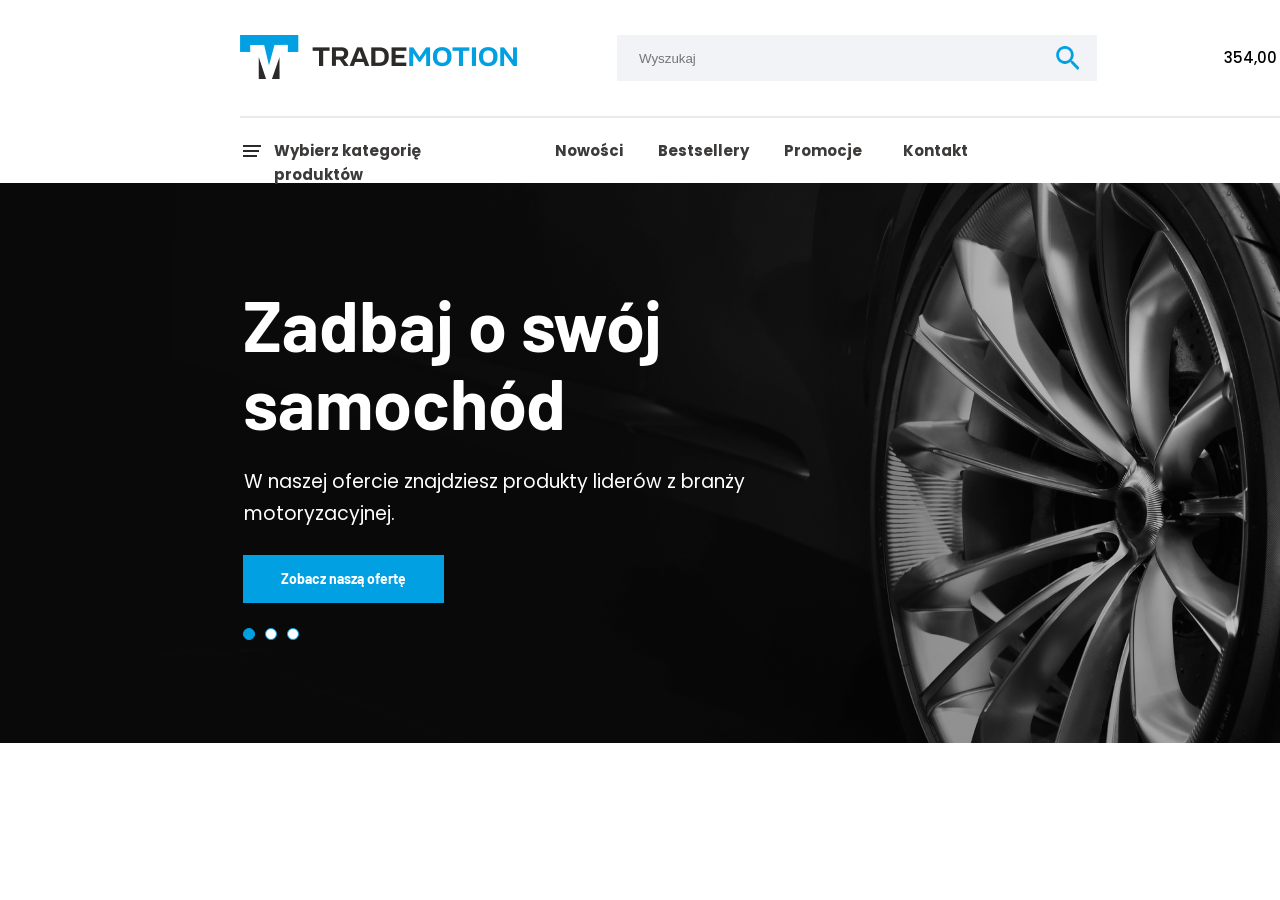
==== Trade Motion/index.html @ 781aa336 "Add files via upload" ====
<!DOCTYPE html>
<html lang="pl">
<head>
    <meta charset="UTF-8">
    <link rel="stylesheet" href="style/style.css">
    <link href='https://fonts.googleapis.com/css?family=Poppins' rel='stylesheet'>
    <link href='https://fonts.googleapis.com/css?family=Barlow' rel='stylesheet'>
    <title>Trade Motion</title>
</head>
<body>
    <header>
        <div class="top">
            <div class="logo_search_container">
                <img class="logo_img" src="images/logo.png" alt="Trade Motion logo">
                <div class="search_div">
                        <input type="text" placeholder="Wyszukaj">
                        <button class="search_button" type="submit">
                            <img class="search_img" src="images/search_icon.png" alt="Search icon">
                        </button>
                </div>
            </div>

            <div class="user_menu">
                <div class="icons">
                    <div class="cart_info">
                        <p class="price">354,00 PLN</p>
                        <span class="cart_info_span">
                            <img class="shopping_cart_icon" src="images/shoping_cart_icon.png" alt="Shopping cart icon">
                            <span class="quantity">2</span> 
                        </span>
                    </div>
                    <div class="favorites_info">
                        <span class="cart_info_span">
                            <img class="favorites_icon" src="images/favorites_icon.png" alt="Favorites icon"> 
                            <span class="quantity">3</span>
                        </span>
                    </div>
                </div>

                <div class="user">
                    <span>Witaj, <b>Michał</b></span>
                    <img class="user_icon" src="images/user_icon.png" alt="User icon">
                    <a href="#"><img width="24px" height="24px" src="images/user_expend_icon.png" alt="User expend menu icon"></a>
                </div> 
            </div>
        </div>
        <hr style="border: 1px #EAEAEA solid;">
        <div class="nav">
            <div class="menu">
                <div class="categories">
                    <a href="#">
                    <img style="width: 24px; height: 24px;" src="images/categories_menu.png" alt="Categories menu icon">
                    <p style="width: 221px; height: 24px;"><b>Wybierz kategorię produktów</b></p>
                    </a>
                </div>
                <div class="vertical_line"></div>
                <div class="nav_categories">
                    <div><a href="#"><b>Nowości</b></a></div>
                    <div><a href="#"><b>Bestsellery</b></a></div>
                    <div><a href="#"><b>Promocje</b></a></div>
                </div>
                <div class="vertical_line"></div>
                <div>
                    <p style="color: #3D3B3A;"><b>Kontakt</b></p>
                </div>
            </div>
            <div class="contact">
                <div class="email">
                    <img style="width: 24px; height: 24px;" src="images/email.png" alt="email icon">
                    <span style="color: #00A0E3;">biuro@trademotion.pl</span>
                </div>
                <div class="phone">
                    <img style="width: 24px; height: 24px;" src="images/phone.png" alt="phone icon">
                    <span>+48 667 848 566</span>
                </div>
            </div>
        </div>
    </header>
    <div class="slider">
        <div class="slider_textbox">
            <p class="slider_header">Zadbaj o swój samochód</p>
            <p class="slider_text">W naszej ofercie znajdziesz produkty liderów z branży motoryzacyjnej.</p>
            <button class="slider_button">
                Zobacz naszą ofertę
            </button>
            <div class="slider_dots">
                <a href="#"><span class="dot_active"></span></a>
                <a href="#"><span class="dot"></span></a>
                <a href="#"><span class="dot"></span></a>
            </div>
        </div>
    </div>
</body>
</html>
---- Trade Motion/style/style.css ----
*
{
    margin: 0 auto;
    box-sizing: border-box;
}

body
{
    background: #FFFFFF;
    width: 1920px;
    height: 743px;
    top: -387px;
    left: -574px;
    font-family: Poppins;
    font-size: 15px;
    font-weight: 500;
    line-height: 24px;
    text-align: left;
}

header
{
    width: 1440px;
    height: 183px;
    left: 240px;
}

.top
{
    display: flex; 
    width: 1440px;
    height: 116px;
    padding: 35px 0px;
    gap: 125px;
}

.logo_search_container
{
    display: flex;
    width: 856.91px;
    height: 46px;
    gap: 100px;
}

.logo_img
{
    width: 276.91px;
    height: 44px;
}

.search_div
{
    display: flex;
    width: 480px;
    height: 46px;
    padding: 11px 12px 11px 20px;
    position: relative;
    align-items: center;
    background-color: #F2F3F6;
}

.search_div input[type="text"]
{
    width: 480px;
    height: 46px;
    border: none;
    background-color: #F2F3F6;
    outline: none;
    color: #3D3B3A;
}

.search_button
{
    gap: 10px;
    width: 40px;
    height: 36px;
    text-align: center;
    outline: none;
    border: none;
    background-color: #F2F3F6;
}

.search_img
{
    display: block;
    margin-left: auto;
    margin-right: auto;
    width: 24px;
    height: 24px;
}

.user_menu
{
    display: flex;
    width: 458px;
    height: 46px;
    gap: 49px;
}

.icons
{
    display: flex;
    width: 223px;
    height: 46px;
}

.cart_info
{
    display: flex;
    align-items: center;
    width: 150px;
    height: 46px;
    gap: 10px;
}

.price
{
    text-wrap: nowrap;
}

.cart_info_span
{
    display: flex;
}

.quantity
{
    position: relative;
    width: 20px;
    height: 20px;
    border: 0px #2B2A29 solid;
    border-radius: 50%;
    background-color: #2B2A29;
    color: #FFFFFF;
    font-size: 12px;
    text-align: center;
    left: -15px;
}

.shopping_cart_icon, .favorites_icon, .user_icon
{
    width: 46px;
    height: 46px;
}

.user
{
    display: flex;
    width: 186px;
    height: 46px;
    gap: 10px;
    align-items: center;
}

.nav
{
    display: flex;
    align-items: center;
    width: 1440px;
    height: 66px;
    gap: 318px;
    justify-content: space-between;
}

.menu
{
    display: flex;
    align-items: center;
    width: 724px;
    height: 66px;
    gap: 30px;
    margin: 0;
}

.categories
{
    width: 255px;
    height: 24px;
    margin: 0;
}

.categories a
{
    display: flex;
    gap: 10px;
    text-decoration: none;
    color: #3D3B3A;
}

.categories a p
{
    font-family: Poppins;
    font-size: 15px;
    font-weight: 500;
    line-height: 24px;
}

.vertical_line
{
    width: 1px;
    background-color: #eaeaea;
    height: 66px;
    margin: 0;
}

.nav_categories
{
    display: flex;
    width: 288px;
    height: 24px;
    gap: 35px;
    margin: 0;
}

.nav_categories a
{
    text-decoration: none;
    color: #3D3B3A;
}

.contact
{
    display: flex;
    align-items: center;
    width: 398px;
    height: 24px;
    gap: 35px;
}

.email, .phone
{
    display: flex;
    align-items: center;
    gap: 10px;
}

.slider
{
    width: 1920px;
    height: 560px;
    top: 183px;
    background-image: url(../images/slider_bg1.png);
}

.slider_textbox
{
    display: flex;
    flex-direction: column;
    position: absolute;
    top: 285px;
    left: 243px;
    width: 514px;
    height: 355px;
    color: #FFFFFF;
    font-family: Barlow;
    text-align: left;
    gap: 25px;
}

.slider_header
{
    font-size: 70px;
    font-weight: 700;
    line-height: 78px;
}

.slider_text
{
    width: 513px;
    height: 64px;
    font-family: Poppins;
    font-size: 19px;
    font-weight: 400;
    line-height: 32px;
}

.slider_button
{
    background: #00A0E3;
    width: 201px;
    height: 48px;
    padding: 16px 26px;
    margin: 0;
    color: #FFFFFF;
    text-decoration: none;
    outline: none;
    border: none;
    font-family: Barlow;
    font-size: 14px;
    font-weight: 700;
    line-height: 16.8px;
}

.slider_dots
{
    text-align: left;
    display: flex;
    flex-direction: row;
    justify-items: center;
    align-items: center;
    gap: 10px;
    width: 56px;
    height: 12px;
    margin: 0;
}

.dot, .dot_active
{
    height: 12px;
    width: 12px;
    border: 1px #00A0E3 solid;
    background-color: #FFFFFF;
    border-radius: 50%;
    display: inline-block;
}

.dot_active
{
    background-color: #00A0E3;
}
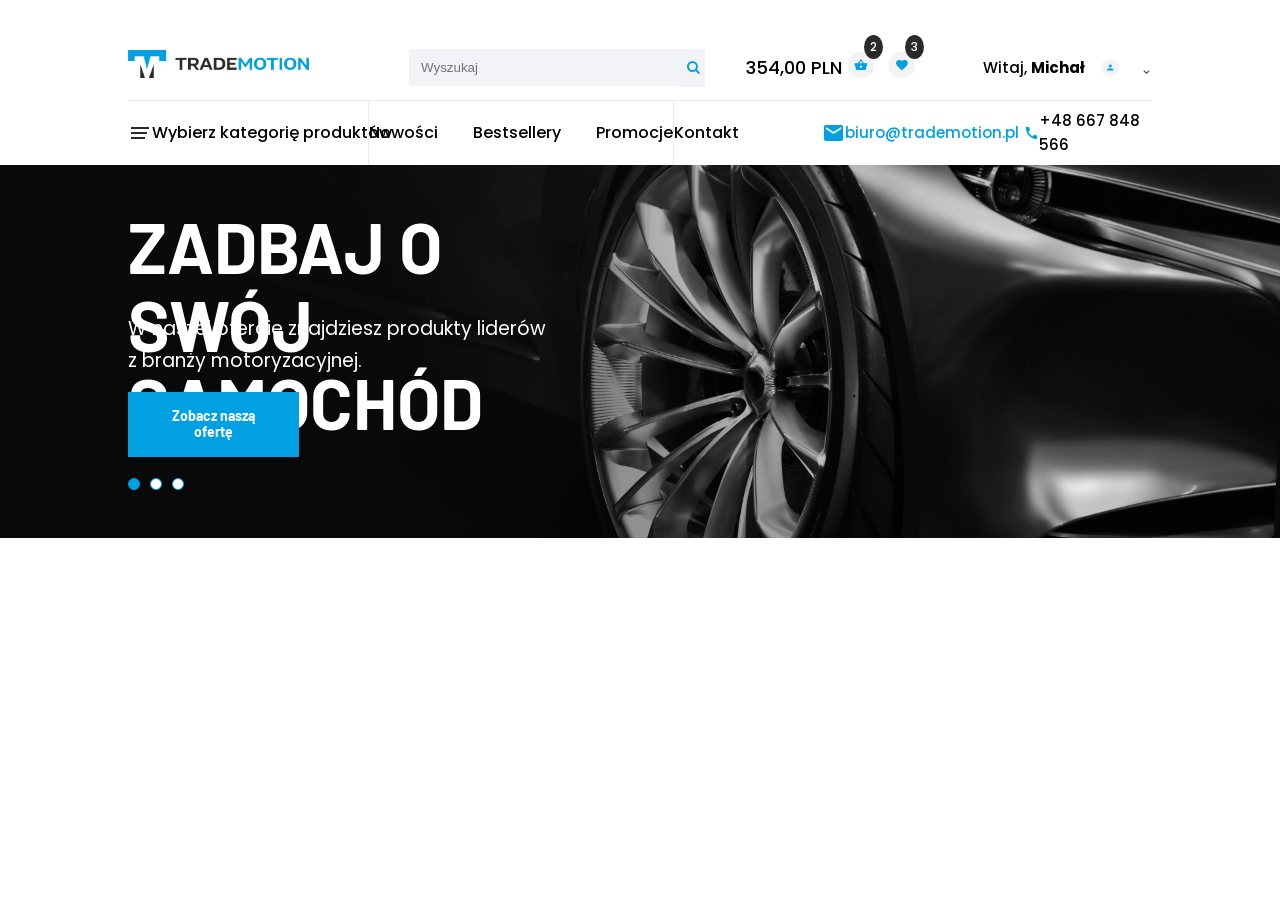
==== commit 2e9ca115: "Add files via upload" ====
--- a/Trade Motion/index.html
+++ b/Trade Motion/index.html
@@ -5,80 +5,79 @@
     <link rel="stylesheet" href="style/style.css">
     <link href='https://fonts.googleapis.com/css?family=Poppins' rel='stylesheet'>
     <link href='https://fonts.googleapis.com/css?family=Barlow' rel='stylesheet'>
+    <link rel="stylesheet" href="https://cdnjs.cloudflare.com/ajax/libs/font-awesome/4.7.0/css/font-awesome.min.css">
     <title>Trade Motion</title>
 </head>
 <body>
     <header>
         <div class="top">
-            <div class="logo_search_container">
-                <img class="logo_img" src="images/logo.png" alt="Trade Motion logo">
-                <div class="search_div">
-                        <input type="text" placeholder="Wyszukaj">
-                        <button class="search_button" type="submit">
-                            <img class="search_img" src="images/search_icon.png" alt="Search icon">
-                        </button>
+            <div class="logo">
+                <img src="images/logo.png" alt="Trade Motion logo">
+            </div>
+            <div class="search_bar">
+                <input type="text" placeholder="Wyszukaj">
+                <button class="search_button" type="submit">
+                    <i class="fa fa-search"></i>
+                </button>
+            </div>
+        </div>
+        <div class="user_menu">
+            <div class="icons">
+                <p class="price">354,00 PLN</p>
+                <div class="cart">
+                    <img class="shopping_cart_icon" src="images/shoping_cart_icon.png" alt="Shopping cart icon">
+                    <span class="quantity">2</span>
+                </div>
+                <div class="favorites">
+                    <img class="favorites_icon" src="images/favorites_icon.png" alt="Favorites icon"> 
+                    <span class="quantity">3</span>
                 </div>
             </div>
-
-            <div class="user_menu">
-                <div class="icons">
-                    <div class="cart_info">
-                        <p class="price">354,00 PLN</p>
-                        <span class="cart_info_span">
-                            <img class="shopping_cart_icon" src="images/shoping_cart_icon.png" alt="Shopping cart icon">
-                            <span class="quantity">2</span> 
-                        </span>
-                    </div>
-                    <div class="favorites_info">
-                        <span class="cart_info_span">
-                            <img class="favorites_icon" src="images/favorites_icon.png" alt="Favorites icon"> 
-                            <span class="quantity">3</span>
-                        </span>
-                    </div>
+            <div class="user">
+                <p class="user_name">Witaj, <b>Michał</b></p>
+                <div class="user_icons">
+                    <img class="user_image" src="images/user_icon.png" alt="User icon">
+                    <a class="user_expend" href="#"><img src="images/user_expend_icon.png" alt="User expend menu icon"></a>
                 </div>
-
-                <div class="user">
-                    <span>Witaj, <b>Michał</b></span>
-                    <img class="user_icon" src="images/user_icon.png" alt="User icon">
-                    <a href="#"><img width="24px" height="24px" src="images/user_expend_icon.png" alt="User expend menu icon"></a>
-                </div> 
             </div>
         </div>
-        <hr style="border: 1px #EAEAEA solid;">
-        <div class="nav">
+        <nav class="nav">
             <div class="menu">
-                <div class="categories">
-                    <a href="#">
-                    <img style="width: 24px; height: 24px;" src="images/categories_menu.png" alt="Categories menu icon">
-                    <p style="width: 221px; height: 24px;"><b>Wybierz kategorię produktów</b></p>
-                    </a>
-                </div>
-                <div class="vertical_line"></div>
-                <div class="nav_categories">
-                    <div><a href="#"><b>Nowości</b></a></div>
-                    <div><a href="#"><b>Bestsellery</b></a></div>
-                    <div><a href="#"><b>Promocje</b></a></div>
-                </div>
-                <div class="vertical_line"></div>
-                <div>
-                    <p style="color: #3D3B3A;"><b>Kontakt</b></p>
+                <div class="categories_container">
+                    <p>
+                        <img class="categories_menu_icon" src="images/categories_menu.png" alt="categories menu icon">
+                        Wybierz kategorię produktów
+                    </p>
+                    <ul>
+                        <li>
+                            Nowości
+                        </li>
+                        <li>
+                            Bestsellery
+                        </li>
+                        <li>
+                            Promocje
+                        </li>
+                     </ul>
+                     <p>Kontakt</p>
                 </div>
             </div>
-            <div class="contact">
+            <div class="contact_menu">
                 <div class="email">
-                    <img style="width: 24px; height: 24px;" src="images/email.png" alt="email icon">
-                    <span style="color: #00A0E3;">biuro@trademotion.pl</span>
+                    <img src="images/email.png" alt="email icon">
+                    <span>biuro@trademotion.pl</span>
                 </div>
                 <div class="phone">
-                    <img style="width: 24px; height: 24px;" src="images/phone.png" alt="phone icon">
+                    <img src="images/phone.png" alt="phone icon">
                     <span>+48 667 848 566</span>
                 </div>
             </div>
-        </div>
+        </nav>
     </header>
     <div class="slider">
+        <img class="slider_img" src="images/slider_bg1.png" alt="Slider background">
         <div class="slider_textbox">
-            <p class="slider_header">Zadbaj o swój samochód</p>
+            <p class="slider_header">ZADBAJ O SWÓJ SAMOCHÓD</p>
             <p class="slider_text">W naszej ofercie znajdziesz produkty liderów z branży motoryzacyjnej.</p>
             <button class="slider_button">
                 Zobacz naszą ofertę
--- a/Trade Motion/style/style.css
+++ b/Trade Motion/style/style.css
@@ -1,264 +1,323 @@
 *
 {
-    margin: 0 auto;
     box-sizing: border-box;
+    margin: 0;
+    padding: 0;
 }
 
 body
 {
     background: #FFFFFF;
-    width: 1920px;
-    height: 743px;
-    top: -387px;
-    left: -574px;
     font-family: Poppins;
     font-size: 15px;
     font-weight: 500;
     line-height: 24px;
-    text-align: left;
 }
 
 header
 {
-    width: 1440px;
-    height: 183px;
-    left: 240px;
+    display: grid;
+    grid-template-columns: repeat(12, 1fr);
+    grid-template-rows: 1fr 1fr;
+    column-gap: 35px;
+    width: 100%;
+    padding: 35px 10% 0 10%;
+    
 }
 
 .top
 {
-    display: flex; 
-    width: 1440px;
-    height: 116px;
-    padding: 35px 0px;
-    gap: 125px;
-}
-
-.logo_search_container
-{
-    display: flex;
-    width: 856.91px;
-    height: 46px;
+    grid-column: 1 / 8;
+    display: grid;
+    align-items: center;
+    grid-template-columns: 3fr 5fr;
     gap: 100px;
 }
 
-.logo_img
-{
-    width: 276.91px;
-    height: 44px;
-}
-
-.search_div
-{
-    display: flex;
-    width: 480px;
-    height: 46px;
-    padding: 11px 12px 11px 20px;
-    position: relative;
-    align-items: center;
-    background-color: #F2F3F6;
-}
-
-.search_div input[type="text"]
-{
-    width: 480px;
-    height: 46px;
+.logo
+{
+    grid-column: 1 / 2;
+}
+
+img
+{
+    width: 100%;
+}
+
+.search_bar
+{
+    grid-column: 2 / 3;
+    align-items: center;
+    float: left;
+}
+
+.search_bar input[type="text"]
+{
     border: none;
     background-color: #F2F3F6;
     outline: none;
     color: #3D3B3A;
+    width: 90%;
+    height: 100%;
+    padding: 11px 12px;
+    float: left;
 }
 
 .search_button
 {
-    gap: 10px;
-    width: 40px;
-    height: 36px;
-    text-align: center;
     outline: none;
     border: none;
     background-color: #F2F3F6;
-}
-
-.search_img
-{
-    display: block;
-    margin-left: auto;
-    margin-right: auto;
-    width: 24px;
-    height: 24px;
+    cursor: pointer;
+    appearance: none;
+    float: left;
+    width: 8%;
+    min-height: 38px;
+}
+
+.search_button i
+{
+    color: #00A0E3;
 }
 
 .user_menu
 {
-    display: flex;
-    width: 458px;
-    height: 46px;
+    grid-column: 8 / 13;
     gap: 49px;
+    display: grid;
+    grid-template-columns: 3fr 3fr;
 }
 
 .icons
 {
-    display: flex;
-    width: 223px;
-    height: 46px;
-}
-
-.cart_info
-{
-    display: flex;
-    align-items: center;
-    width: 150px;
-    height: 46px;
-    gap: 10px;
+    grid-column: 1 / 2;
+    display: grid;
+    align-items: center;
+    grid-template-columns: 2fr 2fr 2fr;
+    gap: 5px;
+    width: 100%;
 }
 
 .price
 {
+    grid-column: 1 / 2;
+    grid-row: 1 / 3;
     text-wrap: nowrap;
-}
-
-.cart_info_span
-{
-    display: flex;
+    text-align: center;
+    font-size: 18px;
+}
+
+.cart
+{
+    grid-column: 2 / 3;
+    display: grid;
+    align-items: center;
+    grid-template-columns: 2fr 1fr;
+    grid-template-rows: 2fr 3fr;
+    align-items: center;
+    justify-content: center;
+}
+
+.shopping_cart_icon, .favorites_icon
+{
+    grid-column: 1 / 3;
+    grid-row: 1 / 3;
+    width: 75%;
+}
+
+.favorites
+{
+    grid-column: 3 / 4;
+    display: grid;
+    grid-template-columns: 2fr 1fr;
+    grid-template-rows: 2fr 3fr;
+    align-items: center;
 }
 
 .quantity
 {
-    position: relative;
-    width: 20px;
-    height: 20px;
+    grid-column: 2 / 3;
+    grid-row: 1 / 2;
     border: 0px #2B2A29 solid;
-    border-radius: 50%;
+    border-radius: 60%;
+    text-align: center;
     background-color: #2B2A29;
     color: #FFFFFF;
     font-size: 12px;
+    padding: 0 6px;
+}
+
+.user
+{
+    grid-column: 2 / 3;
+    display: grid;
+    align-items: center;
+    grid-template-columns: 1fr 2fr;
+}
+
+.user_name
+{
+    grid-column: 1 / 2;
+    text-wrap: nowrap;
+    margin: 0 10px;
     text-align: center;
-    left: -15px;
-}
-
-.shopping_cart_icon, .favorites_icon, .user_icon
-{
-    width: 46px;
-    height: 46px;
-}
-
-.user
-{
-    display: flex;
-    width: 186px;
-    height: 46px;
+}
+
+.user_icons
+{
+    grid-column: 2 / 3;
+    display: grid;
+    grid-template-columns: 1fr 1fr;
     gap: 10px;
-    align-items: center;
+    width: 100%;
+    justify-items: end;
+    align-items: center;
+}
+
+.user_image
+{
+    grid-column: 1 / 2;
+    width:75%;
+}
+
+.user_expend
+{
+    padding-top: 10px;
+    grid-column: 2 / 3;
+    width: 50%;
 }
 
 .nav
 {
-    display: flex;
-    align-items: center;
-    width: 1440px;
-    height: 66px;
-    gap: 318px;
-    justify-content: space-between;
+    border-top: 1px #EAEAEA solid;
+    grid-column: 1 / 13;
+    grid-row: 2 / 3;
+    display: grid;
+    grid-template-columns: 7fr 1fr 4fr;
 }
 
 .menu
 {
-    display: flex;
-    align-items: center;
-    width: 724px;
-    height: 66px;
-    gap: 30px;
-    margin: 0;
-}
-
-.categories
-{
-    width: 255px;
-    height: 24px;
-    margin: 0;
-}
-
-.categories a
-{
-    display: flex;
+    display: grid;
+    grid-column: 1 / 2;
+}
+
+.categories_container
+{
+    font-size: 16px;
+    height: 100%;
+    grid-column: 1 / 6;
+    grid-template-columns: 4fr 5fr 2fr ;
+    display: grid;
+    text-wrap: nowrap;
+    align-items: center;
+    justify-items: center;
+}
+
+.categories_container p:first-child
+{
+    width: 100%;
+    height: 100%;
+    display: flex;
+    align-items: center;
+    justify-items: center;
+    border-right: 1px #EAEAEA solid;
+}
+
+ul
+{
+    height: 100%;
+    width: 100%;
+    grid-column: 2 / 3;
+    display: flex;
+    align-items: center;
+    justify-content: center;
+    gap: 35px;
+    border-right: 1px #EAEAEA solid;
+}
+
+li
+{
+    display: flex;
+    align-items: center;
+    height: 100%;
+    list-style: none;
+}
+
+.categories_menu_icon
+{
+    width: 10%;
+}
+
+.categories_container p:last-child
+{
+    width: 100%;
+    display: flex;
+    justify-content: center;
+    grid-column: 3 / 4;
+}
+
+.contact_menu
+{
+    grid-column: 3 / 4;
+    display: grid;
+    grid-template-columns: 3fr 2fr;
     gap: 10px;
-    text-decoration: none;
-    color: #3D3B3A;
-}
-
-.categories a p
-{
-    font-family: Poppins;
-    font-size: 15px;
-    font-weight: 500;
-    line-height: 24px;
-}
-
-.vertical_line
-{
-    width: 1px;
-    background-color: #eaeaea;
-    height: 66px;
-    margin: 0;
-}
-
-.nav_categories
-{
-    display: flex;
-    width: 288px;
-    height: 24px;
-    gap: 35px;
-    margin: 0;
-}
-
-.nav_categories a
-{
-    text-decoration: none;
-    color: #3D3B3A;
-}
-
-.contact
-{
-    display: flex;
-    align-items: center;
-    width: 398px;
-    height: 24px;
-    gap: 35px;
 }
 
 .email, .phone
 {
     display: flex;
     align-items: center;
-    gap: 10px;
+    width: 100%;
+    height: 100%;
+}
+
+.email img , .phone img
+{
+    width: 12%;
+    object-fit: scale-down;
+}
+
+
+.email
+{
+    width: 100%;
+    color: #00A0E3;
+}
+
+.phone
+{
+    width: 100%;
+    justify-items: end;
 }
 
 .slider
 {
-    width: 1920px;
-    height: 560px;
-    top: 183px;
-    background-image: url(../images/slider_bg1.png);
-}
+    z-index:0;
+    position: relative;
+    display: grid;
+}
+
+
 
 .slider_textbox
 {
-    display: flex;
-    flex-direction: column;
+    height: 100%;
     position: absolute;
-    top: 285px;
-    left: 243px;
-    width: 514px;
-    height: 355px;
+    display: grid;
+    grid-template-columns: repeat(12, 1fr);
+    grid-template-rows: repeat(12, 1fr);
+    row-gap: 15px;
     color: #FFFFFF;
     font-family: Barlow;
-    text-align: left;
-    gap: 25px;
+    padding: 0 10%;
 }
 
 .slider_header
 {
+    grid-column: 1 / 7;
+    grid-row: 3 / 6;
     font-size: 70px;
     font-weight: 700;
     line-height: 78px;
@@ -266,8 +325,8 @@
 
 .slider_text
 {
-    width: 513px;
-    height: 64px;
+    grid-column: 1 / 6;
+    grid-row: 8 / 9;
     font-family: Poppins;
     font-size: 19px;
     font-weight: 400;
@@ -276,9 +335,9 @@
 
 .slider_button
 {
+    grid-column: 1 / 3;
+    grid-row: 9 / 10;
     background: #00A0E3;
-    width: 201px;
-    height: 48px;
     padding: 16px 26px;
     margin: 0;
     color: #FFFFFF;
@@ -293,14 +352,14 @@
 
 .slider_dots
 {
-    text-align: left;
+    width: 100%;
+    grid-column: 1 / 2;
+    grid-row: 10 / 11;
     display: flex;
     flex-direction: row;
     justify-items: center;
     align-items: center;
     gap: 10px;
-    width: 56px;
-    height: 12px;
     margin: 0;
 }
 
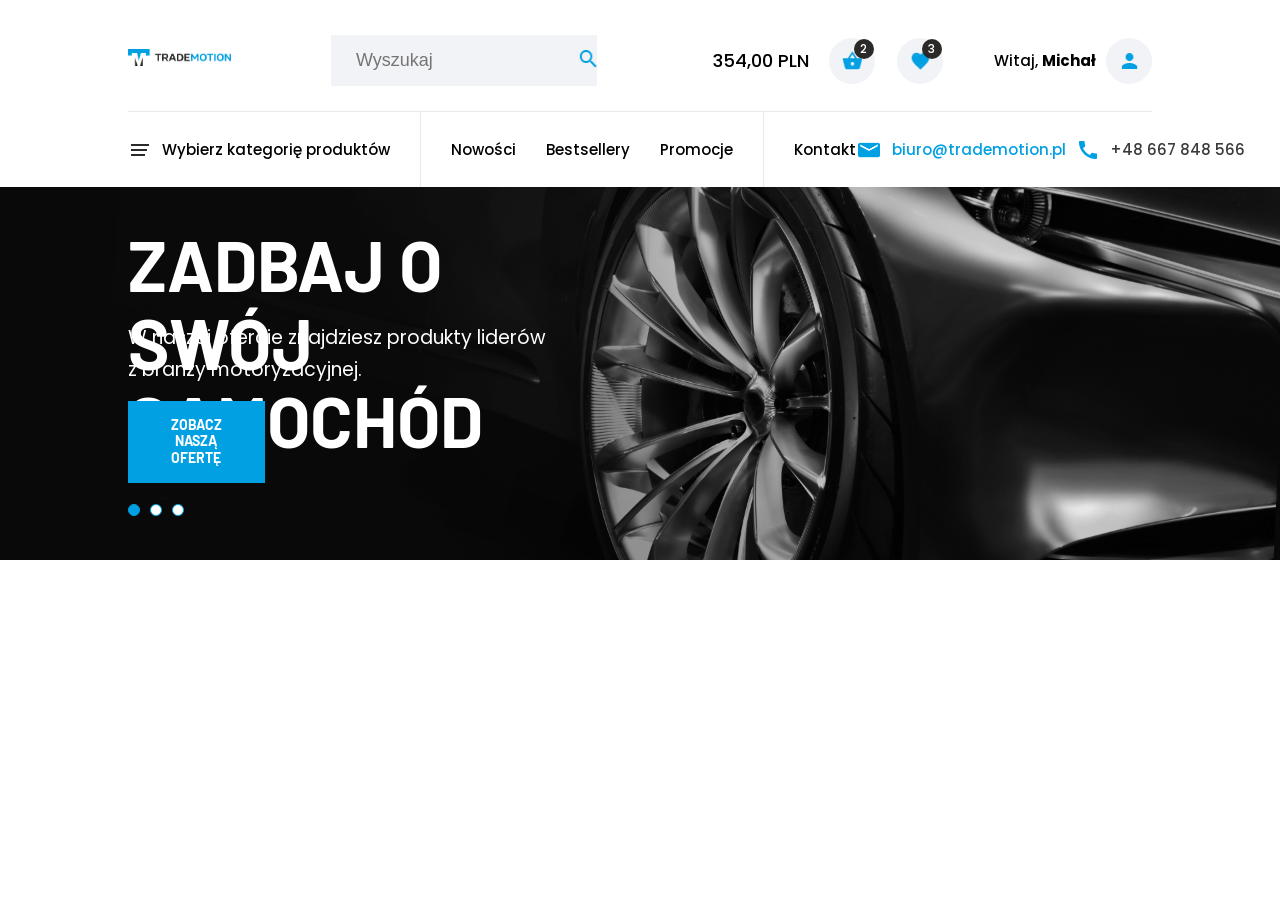
==== commit d33865fd: "Add files via upload" ====
--- a/Trade Motion/index.html
+++ b/Trade Motion/index.html
@@ -17,59 +17,63 @@
             <div class="search_bar">
                 <input type="text" placeholder="Wyszukaj">
                 <button class="search_button" type="submit">
-                    <i class="fa fa-search"></i>
+                    <img src="images/search_icon.png" alt="Search icon">
                 </button>
             </div>
-        </div>
-        <div class="user_menu">
-            <div class="icons">
-                <p class="price">354,00 PLN</p>
+            <div class="user_menu">
                 <div class="cart">
-                    <img class="shopping_cart_icon" src="images/shoping_cart_icon.png" alt="Shopping cart icon">
-                    <span class="quantity">2</span>
+                    <span class="price">354,00 PLN</span>
+                    <span class="cart_icon_container">
+                        <img class="shopping_cart_icon" src="images/shoping_cart_icon.png" alt="Shopping cart icon">
+                        <span class="quantity">2</span>
+                    </span>
                 </div>
                 <div class="favorites">
                     <img class="favorites_icon" src="images/favorites_icon.png" alt="Favorites icon"> 
                     <span class="quantity">3</span>
                 </div>
-            </div>
-            <div class="user">
-                <p class="user_name">Witaj, <b>Michał</b></p>
-                <div class="user_icons">
-                    <img class="user_image" src="images/user_icon.png" alt="User icon">
-                    <a class="user_expend" href="#"><img src="images/user_expend_icon.png" alt="User expend menu icon"></a>
+                <div class="user">
+                    <p class="user_name">Witaj, <b>Michał</b></p>
+                    <div class="user_icons">
+                        <div class="user_image_container">
+                            <img class="user_image" src="images/user_icon.png" alt="User icon">
+                        </div>
+                        <!-- <a class="user_expend" href="#"><img src="images/user_expend_icon.png" alt="User expend menu icon"></a> -->
+                    </div>
                 </div>
             </div>
         </div>
         <nav class="nav">
-            <div class="menu">
-                <div class="categories_container">
-                    <p>
-                        <img class="categories_menu_icon" src="images/categories_menu.png" alt="categories menu icon">
-                        Wybierz kategorię produktów
-                    </p>
-                    <ul>
-                        <li>
-                            Nowości
-                        </li>
-                        <li>
-                            Bestsellery
-                        </li>
-                        <li>
-                            Promocje
-                        </li>
-                     </ul>
-                     <p>Kontakt</p>
-                </div>
+            <div class="categories_container">
+                <span>
+                    <img class="categories_menu_icon" src="images/categories_menu.png" alt="categories menu icon">
+                    Wybierz kategorię produktów
+                </span>
+                <ul>
+                    <li>
+                        Nowości
+                    </li>
+                    <li>
+                        Bestsellery
+                    </li>
+                    <li>
+                        Promocje
+                    </li>
+                    </ul>
+                    <p>Kontakt</p>
             </div>
             <div class="contact_menu">
                 <div class="email">
-                    <img src="images/email.png" alt="email icon">
-                    <span>biuro@trademotion.pl</span>
+                    <a href="mailto:biuro@trademotion.pl">
+                        <img src="images/email.png" alt="email icon">
+                        <span>biuro@trademotion.pl</span>
+                    </a>
                 </div>
                 <div class="phone">
-                    <img src="images/phone.png" alt="phone icon">
-                    <span>+48 667 848 566</span>
+                    <a href="tel:+48 667 848 566">
+                        <img src="images/phone.png" alt="phone icon">
+                        <span>+48 667 848 566</span>
+                    </a>
                 </div>
             </div>
         </nav>
@@ -78,7 +82,7 @@
         <img class="slider_img" src="images/slider_bg1.png" alt="Slider background">
         <div class="slider_textbox">
             <p class="slider_header">ZADBAJ O SWÓJ SAMOCHÓD</p>
-            <p class="slider_text">W naszej ofercie znajdziesz produkty liderów z branży motoryzacyjnej.</p>
+            <p class="slider_text">W naszej ofercie znajdziesz produkty liderów <br> z branży motoryzacyjnej.</p>
             <button class="slider_button">
                 Zobacz naszą ofertę
             </button>
--- a/Trade Motion/style/style.css
+++ b/Trade Motion/style/style.css
@@ -12,6 +12,7 @@
     font-size: 15px;
     font-weight: 500;
     line-height: 24px;
+    
 }
 
 header
@@ -27,11 +28,12 @@
 
 .top
 {
-    grid-column: 1 / 8;
-    display: grid;
-    align-items: center;
-    grid-template-columns: 3fr 5fr;
+    grid-column: 1 / 13;
+    display: grid;
+    align-items: center;
+    grid-template-columns: 3fr 3fr 2fr;
     gap: 100px;
+    margin-bottom: 25px;
 }
 
 .logo
@@ -39,16 +41,19 @@
     grid-column: 1 / 2;
 }
 
-img
-{
-    width: 100%;
+.logo img
+{
+    width: 100%;
+    height: 100%;
 }
 
 .search_bar
 {
-    grid-column: 2 / 3;
+    grid-column: 2 / 4;
     align-items: center;
     float: left;
+    width: 100%;
+    height: 100%;
 }
 
 .search_bar input[type="text"]
@@ -59,8 +64,9 @@
     color: #3D3B3A;
     width: 90%;
     height: 100%;
-    padding: 11px 12px;
+    padding: 15px 25px;
     float: left;
+    font-size: 18px;
 }
 
 .search_button
@@ -72,66 +78,83 @@
     appearance: none;
     float: left;
     width: 8%;
-    min-height: 38px;
-}
-
-.search_button i
-{
-    color: #00A0E3;
+    height: 100%;
+}
+
+.search_button img
+{
+    width: 24px;
+    height: 24px;
 }
 
 .user_menu
 {
-    grid-column: 8 / 13;
-    gap: 49px;
-    display: grid;
-    grid-template-columns: 3fr 3fr;
-}
-
-.icons
-{
-    grid-column: 1 / 2;
-    display: grid;
-    align-items: center;
-    grid-template-columns: 2fr 2fr 2fr;
-    gap: 5px;
-    width: 100%;
+    grid-column: 4 / 5;
+    display: grid;
+    gap: 10px;
+    grid-template-columns: 3fr 1fr 3fr;
+}
+
+.cart
+{
+    grid-column: 1 / 2;
+    display: grid;
+    align-items: center;
+    grid-template-columns: 2fr 1fr;
+    column-gap: 10px;
+    width: 100%;
+    height: 100%;
 }
 
 .price
 {
     grid-column: 1 / 2;
-    grid-row: 1 / 3;
     text-wrap: nowrap;
     text-align: center;
     font-size: 18px;
 }
 
-.cart
+.cart_icon_container
 {
     grid-column: 2 / 3;
     display: grid;
-    align-items: center;
     grid-template-columns: 2fr 1fr;
     grid-template-rows: 2fr 3fr;
     align-items: center;
     justify-content: center;
+    width: 46px;
+    height: 46px;
+    background-color: #F2F3F6;
+    border: 1px #F2F3F6 solid;
+    border-radius: 50%;
 }
 
 .shopping_cart_icon, .favorites_icon
 {
     grid-column: 1 / 3;
     grid-row: 1 / 3;
-    width: 75%;
+    align-self: center;
+    justify-self: center;
+    width: 24px;
+    height: 24px;
+    background-color: #F2F3F6;
+    border: 1px #F2F3F6 solid;
+    border-radius: 50%;
 }
 
 .favorites
 {
-    grid-column: 3 / 4;
+    grid-column: 2 / 3;
     display: grid;
     grid-template-columns: 2fr 1fr;
     grid-template-rows: 2fr 3fr;
     align-items: center;
+    justify-content: center;
+    width: 46px;
+    height: 46px;
+    background-color: #F2F3F6;
+    border: 1px #F2F3F6 solid;
+    border-radius: 50%;
 }
 
 .quantity
@@ -144,15 +167,18 @@
     background-color: #2B2A29;
     color: #FFFFFF;
     font-size: 12px;
-    padding: 0 6px;
+    width: 20px;
+    height: 20px;
+    line-height: 20px;
 }
 
 .user
 {
-    grid-column: 2 / 3;
-    display: grid;
-    align-items: center;
-    grid-template-columns: 1fr 2fr;
+    grid-column: 3 / 4;
+    display: grid;
+    align-items: center;
+    justify-content: end;
+    grid-template-columns: 3fr 1fr;
 }
 
 .user_name
@@ -160,32 +186,50 @@
     grid-column: 1 / 2;
     text-wrap: nowrap;
     margin: 0 10px;
-    text-align: center;
+    text-align: end;
 }
 
 .user_icons
 {
     grid-column: 2 / 3;
-    display: grid;
-    grid-template-columns: 1fr 1fr;
+    display: flex;
+    width: 100%;
     gap: 10px;
-    width: 100%;
-    justify-items: end;
-    align-items: center;
+    align-items: center;
+    justify-content: end;
+}
+
+.user_image_container
+{
+    grid-column: 1 / 3;
+    display: flex;
+    align-items: center;
+    justify-content: center;
+    width: 46px;
+    height: 46px;
+    background-color: #F2F3F6;
+    border: 1px #F2F3F6 solid;
+    border-radius: 50%;
 }
 
 .user_image
 {
-    grid-column: 1 / 2;
-    width:75%;
-}
-
-.user_expend
-{
-    padding-top: 10px;
+    width: 24px;
+    height: 24px;
+}
+
+/* .user_expend
+{
     grid-column: 2 / 3;
-    width: 50%;
-}
+    width: 24px;
+    height: 24px;
+}
+
+.user_expend img
+{
+    width: 24px;
+    height: 24px;
+} */
 
 .nav
 {
@@ -193,47 +237,47 @@
     grid-column: 1 / 13;
     grid-row: 2 / 3;
     display: grid;
-    grid-template-columns: 7fr 1fr 4fr;
-}
-
-.menu
-{
-    display: grid;
-    grid-column: 1 / 2;
+    grid-template-columns: 4fr 2fr 2fr;
 }
 
 .categories_container
 {
-    font-size: 16px;
-    height: 100%;
-    grid-column: 1 / 6;
-    grid-template-columns: 4fr 5fr 2fr ;
-    display: grid;
+    grid-column: 1 / 2;
+    height: 100%;
+    width: 100%;
+    display: flex;
     text-wrap: nowrap;
     align-items: center;
     justify-items: center;
 }
 
-.categories_container p:first-child
+.categories_container span
+{
+    gap: 10px;
+    padding-right: 30px;
+}
+
+.categories_container span:first-child
 {
     width: 100%;
     height: 100%;
     display: flex;
     align-items: center;
     justify-items: center;
+    font-size: 15px;
+}
+
+ul
+{
+    height: 100%;
+    width: 100%;
+    display: flex;
+    align-items: center;
+    justify-content: center;
     border-right: 1px #EAEAEA solid;
-}
-
-ul
-{
-    height: 100%;
-    width: 100%;
-    grid-column: 2 / 3;
-    display: flex;
-    align-items: center;
-    justify-content: center;
-    gap: 35px;
-    border-right: 1px #EAEAEA solid;
+    border-left: 1px #EAEAEA solid;
+    gap: 30px;
+    padding: 0 30px;
 }
 
 li
@@ -242,45 +286,61 @@
     align-items: center;
     height: 100%;
     list-style: none;
+    font-size: 15px;
 }
 
 .categories_menu_icon
 {
-    width: 10%;
+    width: 24px;
+    height: 24px;
 }
 
 .categories_container p:last-child
 {
     width: 100%;
     display: flex;
-    justify-content: center;
+
+    font-size: 15px;
+    padding-left: 30px;
+}
+
+.contact_menu
+{
     grid-column: 3 / 4;
-}
-
-.contact_menu
-{
-    grid-column: 3 / 4;
-    display: grid;
-    grid-template-columns: 3fr 2fr;
-    gap: 10px;
-}
-
-.email, .phone
-{
-    display: flex;
-    align-items: center;
-    width: 100%;
-    height: 100%;
-}
-
-.email img , .phone img
-{
-    width: 12%;
-    object-fit: scale-down;
-}
-
-
-.email
+    display: grid;
+    column-gap: 10px;
+    grid-template-columns: 2fr 3fr;
+}
+
+.email a, .phone a
+{
+    display: flex;
+    align-items: center;
+    width: 100%;
+    height: 100%;
+    column-gap: 10px;
+    text-wrap: nowrap;
+    text-decoration: none;
+}
+
+.email img
+{
+    width: 26px;
+    height: 22px;
+}
+
+.phone a img
+{
+    width: 24px;
+    height: 24px;
+}
+
+.phone a
+{
+    color: #3D3B3A;
+}
+
+.email a
 {
     width: 100%;
     color: #00A0E3;
@@ -288,8 +348,9 @@
 
 .phone
 {
-    width: 100%;
-    justify-items: end;
+    display: flex;
+    justify-content: end;
+    width: 100%;
 }
 
 .slider
@@ -299,7 +360,10 @@
     display: grid;
 }
 
-
+.slider_img
+{
+    width: 100%;
+}
 
 .slider_textbox
 {
@@ -316,6 +380,7 @@
 
 .slider_header
 {
+    text-transform: uppercase;
     grid-column: 1 / 7;
     grid-row: 3 / 6;
     font-size: 70px;
@@ -335,8 +400,10 @@
 
 .slider_button
 {
+    text-transform: uppercase;
     grid-column: 1 / 3;
     grid-row: 9 / 10;
+    width: 80%;
     background: #00A0E3;
     padding: 16px 26px;
     margin: 0;
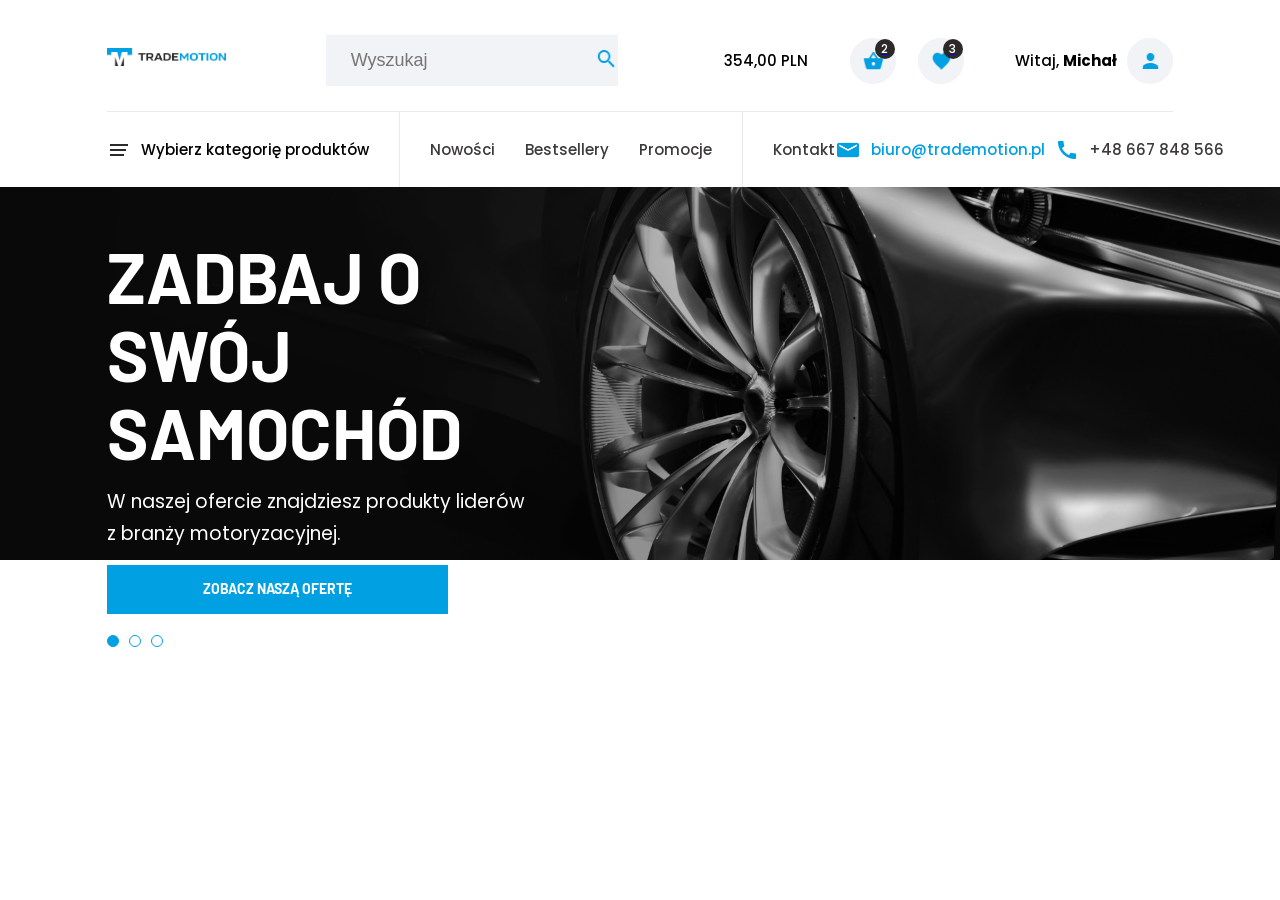
==== commit c853e3bd: "Add files via upload" ====
--- a/Trade Motion/index.html
+++ b/Trade Motion/index.html
@@ -9,88 +9,99 @@
     <title>Trade Motion</title>
 </head>
 <body>
-    <header>
-        <div class="top">
-            <div class="logo">
-                <img src="images/logo.png" alt="Trade Motion logo">
-            </div>
-            <div class="search_bar">
-                <input type="text" placeholder="Wyszukaj">
-                <button class="search_button" type="submit">
-                    <img src="images/search_icon.png" alt="Search icon">
-                </button>
-            </div>
-            <div class="user_menu">
-                <div class="cart">
-                    <span class="price">354,00 PLN</span>
-                    <span class="cart_icon_container">
-                        <img class="shopping_cart_icon" src="images/shoping_cart_icon.png" alt="Shopping cart icon">
-                        <span class="quantity">2</span>
-                    </span>
+    <div class="grid_container">
+        <header>
+            <div class="top">
+                <div class="logo">
+                    <a href="index.html">
+                        <img src="images/logo.png" alt="Trade Motion logo">
+                    </a>
                 </div>
-                <div class="favorites">
-                    <img class="favorites_icon" src="images/favorites_icon.png" alt="Favorites icon"> 
-                    <span class="quantity">3</span>
+                <div class="search_bar">
+                    <input type="text" placeholder="Wyszukaj">
+                    <button class="search_button" type="submit">
+                        <img src="images/search_icon.png" alt="Search icon">
+                    </button>
                 </div>
-                <div class="user">
-                    <p class="user_name">Witaj, <b>Michał</b></p>
-                    <div class="user_icons">
-                        <div class="user_image_container">
-                            <img class="user_image" src="images/user_icon.png" alt="User icon">
+                <div class="user_menu">
+                    <div class="user_menu_cart">
+                        <span class="cart_price">354,00 PLN</span>
+                        <a href="#">
+                            <span class="cart_icon_container">
+                                <img class="shopping_cart_icon" src="images/shoping_cart_icon.png" alt="Shopping cart icon">
+                                <span class="user_menu_quantity">2</span>
+                            </span>
+                        </a>
+                    </div>
+                    <div class="user_menu_favorites">
+                        <a href="#">
+                            <img class="favorites_icon" src="images/favorites_icon.png" alt="Favorites icon"> 
+                            <span class="user_menu_quantity">3</span>
+                        </a>
+                    </div>
+                    <div class="user">
+                        <p class="user_name">Witaj, <b>Michał</b></p>
+                        <div class="user_icons">
+                            <div class="user_image_container">
+                                <a href="#">
+                                    <img class="user_image" src="images/user_icon.png" alt="User icon">
+                                </a>
+                            </div>
+                            <!-- <a class="user_expend" href="#"><img src="images/user_expend_icon.png" alt="User expend menu icon"></a> -->
                         </div>
-                        <!-- <a class="user_expend" href="#"><img src="images/user_expend_icon.png" alt="User expend menu icon"></a> -->
                     </div>
                 </div>
             </div>
-        </div>
-        <nav class="nav">
-            <div class="categories_container">
-                <span>
-                    <img class="categories_menu_icon" src="images/categories_menu.png" alt="categories menu icon">
-                    Wybierz kategorię produktów
-                </span>
-                <ul>
-                    <li>
-                        Nowości
-                    </li>
-                    <li>
-                        Bestsellery
-                    </li>
-                    <li>
-                        Promocje
-                    </li>
-                    </ul>
-                    <p>Kontakt</p>
-            </div>
-            <div class="contact_menu">
-                <div class="email">
-                    <a href="mailto:biuro@trademotion.pl">
-                        <img src="images/email.png" alt="email icon">
-                        <span>biuro@trademotion.pl</span>
-                    </a>
+            <nav class="nav">
+                <div class="categories_container">
+                    <span>
+                        <img class="categories_menu_icon" src="images/categories_menu.png" alt="categories menu icon">
+                        Wybierz kategorię produktów
+                    </span>
+                    <ul>
+                        <li>
+                            <a href="#">Nowości</a> 
+                        </li>
+                        <li>
+                            <a href="#">Bestsellery</a>
+                        </li>
+                        <li>
+                            <a href="#">Promocje</a>
+                        </li>
+                        </ul>
+                        <p><a href="#">Kontakt</a></p>
                 </div>
-                <div class="phone">
-                    <a href="tel:+48 667 848 566">
-                        <img src="images/phone.png" alt="phone icon">
-                        <span>+48 667 848 566</span>
-                    </a>
+                <div class="contact_menu">
+                    <div class="email">
+                        <a href="mailto:biuro@trademotion.pl">
+                            <img src="images/email.png" alt="email icon">
+                            <span>biuro@trademotion.pl</span>
+                        </a>
+                    </div>
+                    <div class="phone">
+                        <a href="tel:+48 667 848 566">
+                            <img src="images/phone.png" alt="phone icon">
+                            <span>+48 667 848 566</span>
+                        </a>
+                    </div>
+                </div>
+            </nav>
+        </header>
+        <div class="slider">
+            <img class="slider_img" src="images/slider_bg1.png" alt="Slider background">
+            <div class="slider_textbox">
+                <p class="slider_header">ZADBAJ O SWÓJ SAMOCHÓD</p>
+                <p class="slider_text">W naszej ofercie znajdziesz produkty liderów <br> z branży motoryzacyjnej.</p>
+                <a href="#" class="slider_button">
+                    Zobacz naszą ofertę
+                </a>
+                <div class="slider_dots">
+                    <a href="#"><span class="dot_active"></span></a>
+                    <a href="#"><span class="dot"></span></a>
+                    <a href="#"><span class="dot"></span></a>
                 </div>
             </div>
-        </nav>
-    </header>
-    <div class="slider">
-        <img class="slider_img" src="images/slider_bg1.png" alt="Slider background">
-        <div class="slider_textbox">
-            <p class="slider_header">ZADBAJ O SWÓJ SAMOCHÓD</p>
-            <p class="slider_text">W naszej ofercie znajdziesz produkty liderów <br> z branży motoryzacyjnej.</p>
-            <button class="slider_button">
-                Zobacz naszą ofertę
-            </button>
-            <div class="slider_dots">
-                <a href="#"><span class="dot_active"></span></a>
-                <a href="#"><span class="dot"></span></a>
-                <a href="#"><span class="dot"></span></a>
-            </div>
+            
         </div>
     </div>
 </body>
--- a/Trade Motion/style/style.css
+++ b/Trade Motion/style/style.css
@@ -12,18 +12,24 @@
     font-size: 15px;
     font-weight: 500;
     line-height: 24px;
-    
+}
+
+.grid_container
+{
+    display: grid;
+    grid-template-columns: repeat(12, 1fr);
 }
 
 header
 {
+    grid-column: 2 / 12;
     display: grid;
     grid-template-columns: repeat(12, 1fr);
     grid-template-rows: 1fr 1fr;
     column-gap: 35px;
     width: 100%;
-    padding: 35px 10% 0 10%;
-    
+    /* padding: 35px 10% 0 10%; */
+    padding: 35px 0 0 0;
 }
 
 .top
@@ -95,7 +101,7 @@
     grid-template-columns: 3fr 1fr 3fr;
 }
 
-.cart
+.user_menu_cart
 {
     grid-column: 1 / 2;
     display: grid;
@@ -106,12 +112,15 @@
     height: 100%;
 }
 
-.price
+.cart_user_menu_price
 {
     grid-column: 1 / 2;
     text-wrap: nowrap;
     text-align: center;
-    font-size: 18px;
+    font-family: Poppins;
+    font-size: 15px;
+    font-weight: 500;
+    line-height: 24px;
 }
 
 .cart_icon_container
@@ -129,7 +138,7 @@
     border-radius: 50%;
 }
 
-.shopping_cart_icon, .favorites_icon
+.shopping_cart_icon, .user_menu_favorites a .favorites_icon
 {
     grid-column: 1 / 3;
     grid-row: 1 / 3;
@@ -142,7 +151,7 @@
     border-radius: 50%;
 }
 
-.favorites
+.user_menu_favorites a
 {
     grid-column: 2 / 3;
     display: grid;
@@ -157,7 +166,7 @@
     border-radius: 50%;
 }
 
-.quantity
+.user_menu_quantity
 {
     grid-column: 2 / 3;
     grid-row: 1 / 2;
@@ -212,6 +221,12 @@
     border-radius: 50%;
 }
 
+.user_image_container a
+{
+    display: flex;
+    justify-content: center;
+}
+
 .user_image
 {
     width: 24px;
@@ -267,7 +282,7 @@
     font-size: 15px;
 }
 
-ul
+.categories_container ul
 {
     height: 100%;
     width: 100%;
@@ -280,7 +295,7 @@
     padding: 0 30px;
 }
 
-li
+.categories_container ul li
 {
     display: flex;
     align-items: center;
@@ -289,6 +304,14 @@
     font-size: 15px;
 }
 
+.categories_container ul li a
+{
+    text-decoration: none;
+    color: #3D3B3A;
+}
+
+
+
 .categories_menu_icon
 {
     width: 24px;
@@ -299,24 +322,29 @@
 {
     width: 100%;
     display: flex;
-
+    padding-left: 30px;
+}
+
+.categories_container p:last-child a
+{
+    color: #3D3B3A;
+    text-decoration: none;
     font-size: 15px;
-    padding-left: 30px;
 }
 
 .contact_menu
 {
     grid-column: 3 / 4;
-    display: grid;
+    display: flex;
     column-gap: 10px;
-    grid-template-columns: 2fr 3fr;
+    justify-items: end;
 }
 
 .email a, .phone a
 {
     display: flex;
     align-items: center;
-    width: 100%;
+    justify-content: end;
     height: 100%;
     column-gap: 10px;
     text-wrap: nowrap;
@@ -348,41 +376,46 @@
 
 .phone
 {
-    display: flex;
-    justify-content: end;
     width: 100%;
 }
 
 .slider
 {
-    z-index:0;
+    grid-column: 1 / 13;
+    z-index: 0;
     position: relative;
-    display: grid;
+    width: 100%;
+    height: 100%;
+    padding: 0;
+    display: grid;
+    grid-template-columns: repeat(12, 1fr);
+    justify-content: center;
 }
 
 .slider_img
 {
     width: 100%;
+    position: absolute;
+    z-index: -1;
 }
 
 .slider_textbox
 {
-    height: 100%;
-    position: absolute;
-    display: grid;
-    grid-template-columns: repeat(12, 1fr);
-    grid-template-rows: repeat(12, 1fr);
+    padding: 50px 0;
+    grid-column: 2 / 6;
+    display: grid;
+    height: 100%;
+    width: 100%;
     row-gap: 15px;
     color: #FFFFFF;
     font-family: Barlow;
-    padding: 0 10%;
 }
 
 .slider_header
 {
     text-transform: uppercase;
-    grid-column: 1 / 7;
-    grid-row: 3 / 6;
+    /* grid-column: 1 / 7;
+    grid-row: 3 / 6; */
     font-size: 70px;
     font-weight: 700;
     line-height: 78px;
@@ -390,8 +423,8 @@
 
 .slider_text
 {
-    grid-column: 1 / 6;
-    grid-row: 8 / 9;
+    /* grid-column: 1 / 6;
+    grid-row: 8 / 9; */
     font-family: Poppins;
     font-size: 19px;
     font-weight: 400;
@@ -401,14 +434,15 @@
 .slider_button
 {
     text-transform: uppercase;
-    grid-column: 1 / 3;
-    grid-row: 9 / 10;
+    /* grid-column: 1 / 3;
+    grid-row: 9 / 10; */
     width: 80%;
     background: #00A0E3;
     padding: 16px 26px;
     margin: 0;
     color: #FFFFFF;
     text-decoration: none;
+    text-align: center;
     outline: none;
     border: none;
     font-family: Barlow;
@@ -420,8 +454,8 @@
 .slider_dots
 {
     width: 100%;
-    grid-column: 1 / 2;
-    grid-row: 10 / 11;
+    /* grid-column: 1 / 2;
+    grid-row: 10 / 11; */
     display: flex;
     flex-direction: row;
     justify-items: center;
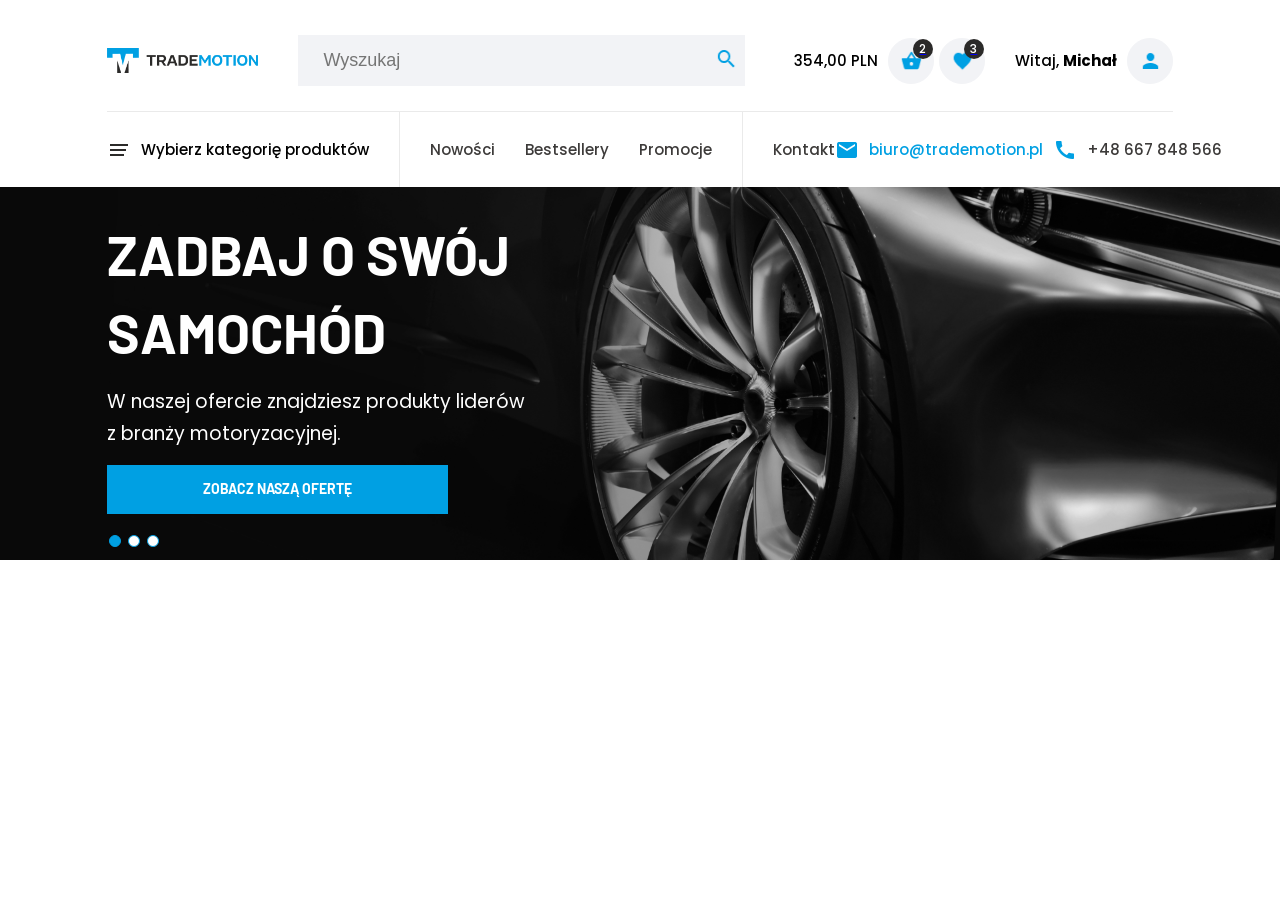
==== commit a06194b8: "Add files via upload" ====
--- a/Trade Motion/index.html
+++ b/Trade Motion/index.html
@@ -2,106 +2,102 @@
 <html lang="pl">
 <head>
     <meta charset="UTF-8">
+    <meta name="viewport" content="width=device-width, initial-scale=1.0">
     <link rel="stylesheet" href="style/style.css">
     <link href='https://fonts.googleapis.com/css?family=Poppins' rel='stylesheet'>
     <link href='https://fonts.googleapis.com/css?family=Barlow' rel='stylesheet'>
     <link rel="stylesheet" href="https://cdnjs.cloudflare.com/ajax/libs/font-awesome/4.7.0/css/font-awesome.min.css">
     <title>Trade Motion</title>
 </head>
-<body>
-    <div class="grid_container">
-        <header>
-            <div class="top">
-                <div class="logo">
-                    <a href="index.html">
-                        <img src="images/logo.png" alt="Trade Motion logo">
+<body class="grid_container">
+    <header>
+        <div class="top">
+            <div class="logo">
+                <a href="index.html">
+                    <img src="images/logo.png" alt="Trade Motion logo">
+                </a>
+            </div>
+            <div class="search_bar">
+                <input type="text" placeholder="Wyszukaj">
+                <button class="search_button" type="submit">
+                    <img src="images/search_icon.png" alt="Search icon">
+                </button>
+            </div>
+            <div class="user_menu">
+                <div class="user_menu_cart">
+                    <span class="cart_price">354,00 PLN</span>
+                    <a href="#">
+                        <span class="cart_icon_container">
+                            <img class="shopping_cart_icon" src="images/shoping_cart_icon.png" alt="Shopping cart icon">
+                            <span class="user_menu_quantity">2</span>
+                        </span>
                     </a>
                 </div>
-                <div class="search_bar">
-                    <input type="text" placeholder="Wyszukaj">
-                    <button class="search_button" type="submit">
-                        <img src="images/search_icon.png" alt="Search icon">
-                    </button>
+                <div class="user_menu_favorites">
+                    <a href="#">
+                        <img class="favorites_icon" src="images/favorites_icon.png" alt="Favorites icon"> 
+                        <span class="user_menu_quantity">3</span>
+                    </a>
                 </div>
-                <div class="user_menu">
-                    <div class="user_menu_cart">
-                        <span class="cart_price">354,00 PLN</span>
+                <div class="user">
+                    <p class="user_name">Witaj, <strong>Michał</strong></p>
+                    <div class="user_icons">
                         <a href="#">
-                            <span class="cart_icon_container">
-                                <img class="shopping_cart_icon" src="images/shoping_cart_icon.png" alt="Shopping cart icon">
-                                <span class="user_menu_quantity">2</span>
-                            </span>
+                            <img class="user_image" src="images/user_icon.png" alt="User icon">
                         </a>
-                    </div>
-                    <div class="user_menu_favorites">
-                        <a href="#">
-                            <img class="favorites_icon" src="images/favorites_icon.png" alt="Favorites icon"> 
-                            <span class="user_menu_quantity">3</span>
-                        </a>
-                    </div>
-                    <div class="user">
-                        <p class="user_name">Witaj, <b>Michał</b></p>
-                        <div class="user_icons">
-                            <div class="user_image_container">
-                                <a href="#">
-                                    <img class="user_image" src="images/user_icon.png" alt="User icon">
-                                </a>
-                            </div>
-                            <!-- <a class="user_expend" href="#"><img src="images/user_expend_icon.png" alt="User expend menu icon"></a> -->
-                        </div>
+                        <!-- <a class="user_expend" href="#"><img src="images/user_expend_icon.png" alt="User expend menu icon"></a> -->
                     </div>
                 </div>
             </div>
-            <nav class="nav">
-                <div class="categories_container">
-                    <span>
-                        <img class="categories_menu_icon" src="images/categories_menu.png" alt="categories menu icon">
-                        Wybierz kategorię produktów
-                    </span>
-                    <ul>
-                        <li>
-                            <a href="#">Nowości</a> 
-                        </li>
-                        <li>
-                            <a href="#">Bestsellery</a>
-                        </li>
-                        <li>
-                            <a href="#">Promocje</a>
-                        </li>
-                        </ul>
-                        <p><a href="#">Kontakt</a></p>
+        </div>
+        <nav class="nav">
+            <div class="categories_container">
+                <span>
+                    <img class="categories_menu_icon" src="images/categories_menu.png" alt="categories menu icon">
+                    Wybierz kategorię produktów
+                </span>
+                <ul>
+                    <li>
+                        <a href="#">Nowości</a> 
+                    </li>
+                    <li>
+                        <a href="#">Bestsellery</a>
+                    </li>
+                    <li>
+                        <a href="#">Promocje</a>
+                    </li>
+                    </ul>
+                    <p><a href="#">Kontakt</a></p>
+            </div>
+            <div class="contact_menu">
+                <div class="email">
+                    <a href="mailto:biuro@trademotion.pl">
+                        <img src="images/email.png" alt="email icon">
+                        <span>biuro@trademotion.pl</span>
+                    </a>
                 </div>
-                <div class="contact_menu">
-                    <div class="email">
-                        <a href="mailto:biuro@trademotion.pl">
-                            <img src="images/email.png" alt="email icon">
-                            <span>biuro@trademotion.pl</span>
-                        </a>
-                    </div>
-                    <div class="phone">
-                        <a href="tel:+48 667 848 566">
-                            <img src="images/phone.png" alt="phone icon">
-                            <span>+48 667 848 566</span>
-                        </a>
-                    </div>
-                </div>
-            </nav>
-        </header>
-        <div class="slider">
-            <img class="slider_img" src="images/slider_bg1.png" alt="Slider background">
-            <div class="slider_textbox">
-                <p class="slider_header">ZADBAJ O SWÓJ SAMOCHÓD</p>
-                <p class="slider_text">W naszej ofercie znajdziesz produkty liderów <br> z branży motoryzacyjnej.</p>
-                <a href="#" class="slider_button">
-                    Zobacz naszą ofertę
-                </a>
-                <div class="slider_dots">
-                    <a href="#"><span class="dot_active"></span></a>
-                    <a href="#"><span class="dot"></span></a>
-                    <a href="#"><span class="dot"></span></a>
+                <div class="phone">
+                    <a href="tel:+48 667 848 566">
+                        <img src="images/phone.png" alt="phone icon">
+                        <span>+48 667 848 566</span>
+                    </a>
                 </div>
             </div>
-            
+        </nav>
+    </header>
+    <div class="slider">
+        <img class="slider_img" src="images/slider_bg1.png" alt="Slider background">
+        <div class="slider_textbox">
+            <p class="slider_header">ZADBAJ O SWÓJ SAMOCHÓD</p>
+            <p class="slider_text">W naszej ofercie znajdziesz produkty liderów <br> z branży motoryzacyjnej.</p>
+            <a href="#" class="slider_button">
+                Zobacz naszą ofertę
+            </a>
+            <div class="slider_dots">
+                <a href="#"><span class="dot_active"></span></a>
+                <a href="#"><span class="dot"></span></a>
+                <a href="#"><span class="dot"></span></a>
+            </div>
         </div>
     </div>
 </body>
--- a/Trade Motion/style/style.css
+++ b/Trade Motion/style/style.css
@@ -37,7 +37,7 @@
     grid-column: 1 / 13;
     display: grid;
     align-items: center;
-    grid-template-columns: 3fr 3fr 2fr;
+    grid-template-columns: 1fr 3fr 2fr;
     gap: 100px;
     margin-bottom: 25px;
 }
@@ -49,13 +49,15 @@
 
 .logo img
 {
+    display: flex;
+    align-items: center;
     width: 100%;
     height: 100%;
 }
 
 .search_bar
 {
-    grid-column: 2 / 4;
+    grid-column: 2 / 3;
     align-items: center;
     float: left;
     width: 100%;
@@ -95,7 +97,7 @@
 
 .user_menu
 {
-    grid-column: 4 / 5;
+    grid-column: 3 / 4;
     display: grid;
     gap: 10px;
     grid-template-columns: 3fr 1fr 3fr;
@@ -201,19 +203,10 @@
 .user_icons
 {
     grid-column: 2 / 3;
-    display: flex;
-    width: 100%;
     gap: 10px;
     align-items: center;
-    justify-content: end;
-}
-
-.user_image_container
-{
-    grid-column: 1 / 3;
-    display: flex;
-    align-items: center;
     justify-content: center;
+    display: grid;
     width: 46px;
     height: 46px;
     background-color: #F2F3F6;
@@ -221,9 +214,10 @@
     border-radius: 50%;
 }
 
-.user_image_container a
-{
-    display: flex;
+.user_icons a
+{
+    display: grid;
+    align-items: center;
     justify-content: center;
 }
 
@@ -252,7 +246,7 @@
     grid-column: 1 / 13;
     grid-row: 2 / 3;
     display: grid;
-    grid-template-columns: 4fr 2fr 2fr;
+    grid-template-columns: 4fr 1fr 2fr;
 }
 
 .categories_container
@@ -351,10 +345,10 @@
     text-decoration: none;
 }
 
-.email img
-{
-    width: 26px;
-    height: 22px;
+.email a img
+{
+    width: 24px;
+    height: 24px;
 }
 
 .phone a img
@@ -454,18 +448,12 @@
 .slider_dots
 {
     width: 100%;
-    /* grid-column: 1 / 2;
-    grid-row: 10 / 11; */
-    display: flex;
-    flex-direction: row;
-    justify-items: center;
-    align-items: center;
-    gap: 10px;
     margin: 0;
 }
 
 .dot, .dot_active
 {
+    margin: 0 2px;
     height: 12px;
     width: 12px;
     border: 1px #00A0E3 solid;
@@ -477,4 +465,518 @@
 .dot_active
 {
     background-color: #00A0E3;
+}
+
+/* RWD */
+
+@media only screen and (max-width: 1440px)
+{
+    .top
+    {
+        grid-template-columns: 2fr 5fr 4fr;
+        gap: 80px;
+    }
+
+    .slider_header
+    {
+        font-size: 65px;
+    }
+}
+
+@media only screen and (max-width: 1336px)
+{
+
+    .slider_textbox
+    {
+        padding: 30px 0;
+    }
+
+    .slider_header
+    {
+        font-size: 55px;
+    }
+
+    .cart_price
+    {
+        text-wrap: nowrap;
+    }
+}
+
+@media only screen and (max-width: 1280px)
+{
+    .top
+    {
+        grid-template-columns: 2fr 6fr 5fr;
+        gap: 40px;
+    }
+
+    .search_bar
+    {
+        grid-column: 2 / 3;
+    }
+
+    .user_menu
+    {
+        grid-column: 3 / 4;
+        grid-template-columns: 2fr 1fr 2fr;
+        gap: 5px;
+    }
+
+    .slider_textbox
+    {
+        padding: 28px 0;
+    }
+
+    .slider_header
+    {
+        font-size: 55px;
+    }
+}
+
+@media only screen and (max-width: 1024px)
+{
+    .top
+    {
+        grid-template-columns: 2fr 6fr 3fr;
+        gap: 20px;
+    }
+
+    .cart_price
+    {
+        font-size: 13px;
+    }
+
+    .nav
+    {
+        grid-template-columns: 8fr 1fr 1fr;
+    }
+
+    .categories_container
+    {
+        text-wrap: wrap;
+    }
+
+    .categories_container span:first-child
+    {
+        font-size: 15px;
+        line-height: 15px;
+    }
+
+    .contact_menu
+    {
+        flex-direction: column;
+        justify-content: center;
+    }
+
+    .phone a
+    {
+        justify-content: start;
+    }
+
+    .slider_textbox
+    {
+        padding: 25px 0;
+    }
+
+    .slider_header
+    {
+        font-size: 36px;
+        line-height: 40px;
+    }
+
+    .slider_text
+    {
+        font-size: 16px;
+        line-height: 18px;
+    }
+}
+
+@media only screen and (max-width: 768px)
+{
+    header
+    {
+        grid-template-rows: 2fr 1fr;
+    }
+
+    .top
+    {
+        grid-template-columns: 3fr 4fr;
+        grid-template-rows: 1fr 1fr;
+        gap: 30px;
+    }
+
+    .logo
+    {
+        grid-column: 1 / 2;
+        grid-row: 1 / 2;
+    }
+
+    .search_bar
+    {
+        grid-column: 1 / 3;
+        grid-row: 2 / 3;
+    }
+
+    .user_menu
+    {
+        grid-column: 2 / 3;
+        grid-row: 1 / 2;
+    }
+    
+    .nav
+    {
+        grid-template-columns: 1fr;
+        grid-template-rows: 1fr 1fr;
+    }
+
+    .categories_container
+    {
+        grid-row: 1 / 2;
+    }
+
+    .categories_container span:first-child
+    {
+        font-size: 13px;
+        line-height: 12px;
+    }
+
+    .contact_menu
+    {
+        padding: 10px 0;
+        grid-row: 2 / 3;
+        grid-column: 1 / 2;
+        flex-direction: row;
+    }
+
+    .phone, .email
+    {
+        width: 50%;
+    }
+
+    .phone a, .email a
+    {
+        justify-content: center;
+        width: 100%;
+    }
+
+    .slider_textbox
+    {
+        padding: 10px 0;
+        row-gap: 10px;
+    }
+
+    .slider_header
+    {
+        font-size: 30px;
+        line-height: 34px;
+    }
+
+    .slider_text
+    {
+        font-size: 15px;
+        line-height: 16px;
+    }
+
+    .slider_button
+    {
+        padding: 9px 0;
+    }
+
+    .slider_img
+    {
+        height: 100%;
+    }
+}
+
+@media only screen and (max-width: 480px)
+{
+    header
+    {
+        grid-column: 1 / 13;
+        padding: 10px 10px;
+        grid-template-rows: 1fr 1fr;
+    }
+
+
+    .user_name
+    {
+        font-size: 12px;
+    }
+
+    .cart_icon_container, .user_menu_favorites a, .user_icons
+    {
+        width: 36px;
+        height: 36px;
+    }
+
+    .user_menu_quantity
+    {
+        width: 18px;
+        height: 18px;
+    }
+
+    .top
+    {
+        gap: 10px;
+    }
+
+    .nav
+    {
+        grid-template-columns: 1fr;
+        grid-template-rows: 2fr 1fr;
+    }
+
+    .categories_container
+    {
+        grid-row: 1 / 2;
+    }
+
+    .categories_container span:first-child
+    {
+        font-size: 13px;
+        line-height: 12px;
+        padding-right: 0px;
+        justify-content: center;
+        padding: 5px;
+    }
+
+    .categories_container ul
+    {
+        padding: 5px;
+        gap: 0px;
+        justify-content: center;
+        flex-direction: column;
+    }
+
+    .categories_container ul li
+    {
+        font-size: 12px;
+    }
+
+    .categories_container p:last-child
+    {
+        padding-left: 0px;
+        justify-content: center;
+    }
+
+    .categories_container p:last-child a
+    {
+        font-size: 12px;
+    }
+
+    .contact_menu
+    {
+        padding: 5px 0;
+    }
+
+    .phone, .email
+    {
+        width: 50%;
+    }
+
+    .phone a, .email a
+    {
+        justify-content: center;
+        width: 100%;
+    }
+
+    .phone a span, .email a span
+    {
+        font-size: 12px;
+    }
+
+    .slider_textbox
+    {
+        padding: 5px 0;
+        row-gap: 5px;
+    }
+
+    .slider_header
+    {
+        font-size: 18px;
+        line-height: 20px;
+    }
+
+    .slider_text
+    {
+        font-size: 10px;
+        line-height: 10px;
+    }
+
+    .slider_button
+    {
+        padding: 2px;
+        font-size: 10px;
+    }
+
+    .dot, .dot_active
+    {
+        height: 8px;
+        width: 8px;
+    }
+}
+
+@media only screen and (max-width: 420px)
+{
+    .top
+    {
+        grid-template-rows: 1fr 1fr 1fr;
+        gap: 0px;
+    }
+
+    .logo
+    {
+        grid-row: 1 / 2;
+        grid-column: 1 / 3;
+        width: 100%;
+        display: grid;
+        justify-content: center;
+    }
+
+    .user_menu
+    {
+        grid-row: 2 / 3;
+        grid-column: 1 / 3;
+    }
+
+    .user_name
+    {
+        font-size: 10px;
+    }
+
+    .search_bar
+    {
+        grid-row: 3 / 4;
+        grid-column: 1 / 3;
+    }
+
+    .cart_price
+    {
+        text-align: end;
+    }
+
+    .user_menu_favorites
+    {
+        display: grid;
+        justify-content: center;
+    }
+
+    .search_bar input[type="text"]
+    {
+        font-size: 14px;
+        padding: 5px 10px;
+        height: 80%;
+    }
+
+    .search_button
+    {
+        height: 80%;
+    }
+
+    .slider_header
+    {
+        font-size: 15px;
+        line-height: 16px;
+    }
+
+    .slider_button
+    {
+        font-size: 8px;
+    }
+
+    .slider_dots a
+    {
+        height: 8px;
+    }
+}
+
+@media only screen and (max-width: 380px)
+{
+    header
+    {
+        padding: 5px;
+        grid-template-rows: 2fr 1fr;
+    }
+
+    .cart_icon_container, .user_menu_favorites a, .user_icons
+    {
+        width: 36px;
+        height: 36px;
+    }
+
+    .user
+    {
+        grid-template-columns: 1fr 1fr;
+    }
+
+    .top
+    {
+        grid-template-rows: 2fr 2fr 1fr;
+        max-width: 380px;
+    }
+ 
+    .nav
+    {
+        grid-template-rows: 1fr 1fr;
+        max-width: 380px;
+    }
+
+    .user_menu
+    {
+        gap: 0;
+    }
+
+    .logo a img 
+    {
+        width: 95%;
+    }
+
+    .categories_container
+    {
+        max-width: 380px;
+    }
+
+    .categories_container span:first-child
+    {
+        width: 33%;
+    }
+
+    .categories_container ul 
+    {
+        width: 33%;
+    }
+
+    .categories_container p:last-child
+    {
+        width: 33%;
+    }
+
+    .slider_header
+    {
+        font-size: 12px;
+        line-height: 14px;
+    }
+}
+
+@media only screen and (max-width: 340px)
+{
+    .top
+    {
+        max-width: 340px;
+    }
+ 
+    .nav
+    {
+        max-width: 340px;
+    }
+
+    .categories_container
+    {
+        max-width: 340px;
+    }
+
+    .slider_button
+    {
+        font-size: 6px;
+    }
 }
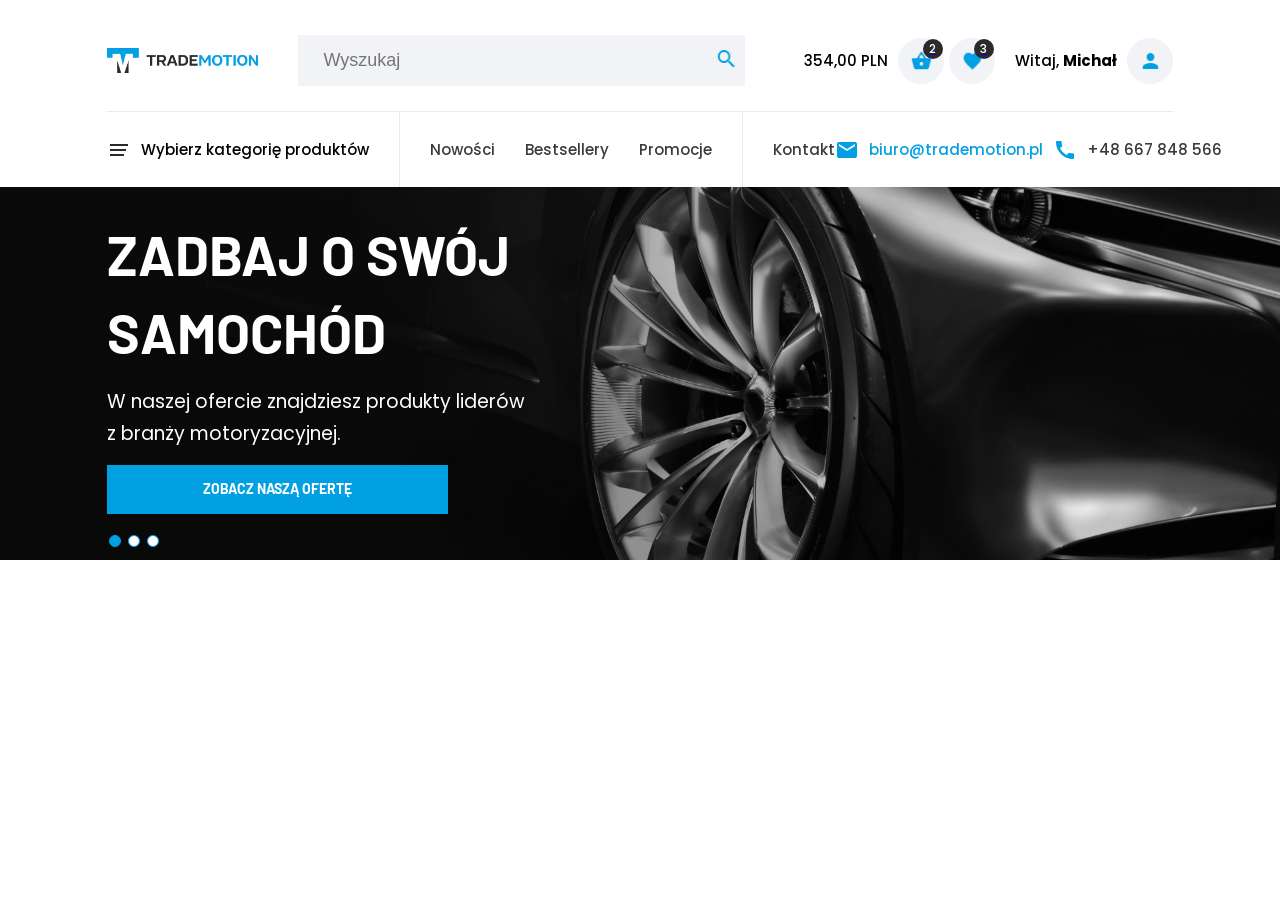
==== commit 7cda5a60: "Add files via upload" ====
--- a/Trade Motion/index.html
+++ b/Trade Motion/index.html
@@ -18,15 +18,22 @@
                 </a>
             </div>
             <div class="search_bar">
+                <a href="javascript:void(0);" class="moblie_menu" onclick="mobile_menu_toggle()">
+                    <img class="mobile_menu_icon" src="images/categories_menu.png" alt="categories menu icon">
+                </a>
                 <input type="text" placeholder="Wyszukaj">
                 <button class="search_button" type="submit">
                     <img src="images/search_icon.png" alt="Search icon">
                 </button>
             </div>
             <div class="user_menu">
+                
                 <div class="user_menu_cart">
+                    <a href="javascript:void(0);" class="user_moblie_menu" onclick="mobile_menu_toggle()">
+                        <img class="user_mobile_menu_icon" src="images/categories_menu.png" alt="categories menu icon">
+                    </a>
                     <span class="cart_price">354,00 PLN</span>
-                    <a href="#">
+                    <a href="#" class="cart_icon_container_hyperlink">
                         <span class="cart_icon_container">
                             <img class="shopping_cart_icon" src="images/shoping_cart_icon.png" alt="Shopping cart icon">
                             <span class="user_menu_quantity">2</span>
@@ -51,6 +58,23 @@
             </div>
         </div>
         <nav class="nav">
+            <div class="categories_container_mobile">
+                <ul>
+                    <span>Wybierz kategorię produktów</span>    
+                    <li>
+                        <a href="#">Nowości</a> 
+                    </li>
+                    <li>
+                        <a href="#">Bestsellery</a>
+                    </li>
+                    <li>
+                        <a href="#">Promocje</a>
+                    </li>
+                    <li>
+                        <a href="#">Kontakt</a>
+                    </li>
+                </ul>
+            </div>
             <div class="categories_container">
                 <span>
                     <img class="categories_menu_icon" src="images/categories_menu.png" alt="categories menu icon">
@@ -100,5 +124,19 @@
             </div>
         </div>
     </div>
+
+    <script>
+        function mobile_menu_toggle() {
+          var x = document.getElementsByClassName("categories_container_mobile");
+          Array.from(x).forEach((e) => {
+            if (e.style.display === "flex") {
+            e.style.display = "none";
+            } else {
+            e.style.display = "flex";
+            }
+        })
+        }
+        </script>
+
 </body>
 </html>
--- a/Trade Motion/style/style.css
+++ b/Trade Motion/style/style.css
@@ -106,12 +106,16 @@
 .user_menu_cart
 {
     grid-column: 1 / 2;
-    display: grid;
-    align-items: center;
-    grid-template-columns: 2fr 1fr;
+    display: flex;
+    align-items: center;
     column-gap: 10px;
     width: 100%;
     height: 100%;
+}
+
+.cart_price
+{
+    text-wrap: nowrap;
 }
 
 .cart_user_menu_price
@@ -303,8 +307,6 @@
     text-decoration: none;
     color: #3D3B3A;
 }
-
-
 
 .categories_menu_icon
 {
@@ -467,6 +469,21 @@
     background-color: #00A0E3;
 }
 
+.mobile_menu, .mobile_menu_icon
+{
+    display: none;
+}
+
+.user_mobile_menu, .user_mobile_menu_icon
+{
+    display: none;
+}
+
+.categories_container_mobile
+{
+    display: none;
+}
+
 /* RWD */
 
 @media only screen and (max-width: 1440px)
@@ -518,7 +535,7 @@
     .user_menu
     {
         grid-column: 3 / 4;
-        grid-template-columns: 2fr 1fr 2fr;
+        grid-template-columns: 1fr 1fr 2fr;
         gap: 5px;
     }
 
@@ -534,64 +551,6 @@
 }
 
 @media only screen and (max-width: 1024px)
-{
-    .top
-    {
-        grid-template-columns: 2fr 6fr 3fr;
-        gap: 20px;
-    }
-
-    .cart_price
-    {
-        font-size: 13px;
-    }
-
-    .nav
-    {
-        grid-template-columns: 8fr 1fr 1fr;
-    }
-
-    .categories_container
-    {
-        text-wrap: wrap;
-    }
-
-    .categories_container span:first-child
-    {
-        font-size: 15px;
-        line-height: 15px;
-    }
-
-    .contact_menu
-    {
-        flex-direction: column;
-        justify-content: center;
-    }
-
-    .phone a
-    {
-        justify-content: start;
-    }
-
-    .slider_textbox
-    {
-        padding: 25px 0;
-    }
-
-    .slider_header
-    {
-        font-size: 36px;
-        line-height: 40px;
-    }
-
-    .slider_text
-    {
-        font-size: 16px;
-        line-height: 18px;
-    }
-}
-
-@media only screen and (max-width: 768px)
 {
     header
     {
@@ -617,12 +576,78 @@
         grid-row: 2 / 3;
     }
 
+    .search_bar input[type="text"] 
+    {
+        width: 90%;
+        height: 70%;
+        padding: 10px 15px;
+        font-size: 16px;
+    }
+
+    .search_button 
+    {
+        width: 8%;
+        height: 70%;
+    }
+
     .user_menu
     {
         grid-column: 2 / 3;
         grid-row: 1 / 2;
     }
-    
+
+    .cart_price
+    {
+        font-size: 13px;
+    }
+
+    .nav
+    {
+        grid-template-columns: 8fr 1fr 1fr;
+    }
+
+    .categories_container
+    {
+        text-wrap: wrap;
+    }
+
+    .categories_container span:first-child
+    {
+        font-size: 15px;
+        line-height: 15px;
+    }
+
+    .contact_menu
+    {
+        flex-direction: column;
+        justify-content: center;
+    }
+
+    .phone a
+    {
+        justify-content: start;
+    }
+
+    .slider_textbox
+    {
+        padding: 25px 0;
+    }
+
+    .slider_header
+    {
+        font-size: 36px;
+        line-height: 40px;
+    }
+
+    .slider_text
+    {
+        font-size: 16px;
+        line-height: 18px;
+    }
+}
+
+@media only screen and (max-width: 920px)
+{
     .nav
     {
         grid-template-columns: 1fr;
@@ -632,12 +657,6 @@
     .categories_container
     {
         grid-row: 1 / 2;
-    }
-
-    .categories_container span:first-child
-    {
-        font-size: 13px;
-        line-height: 12px;
     }
 
     .contact_menu
@@ -658,6 +677,15 @@
         justify-content: center;
         width: 100%;
     }
+}
+
+@media only screen and (max-width: 768px)
+{
+    .categories_container span:first-child
+    {
+        font-size: 13px;
+        line-height: 12px;
+    }
 
     .slider_textbox
     {
@@ -688,15 +716,15 @@
     }
 }
 
-@media only screen and (max-width: 480px)
+@media only screen and (max-width: 600px)
 {
     header
     {
         grid-column: 1 / 13;
         padding: 10px 10px;
-        grid-template-rows: 1fr 1fr;
-    }
-
+        grid-template-rows: 1fr;
+        column-gap: 20px;
+    }
 
     .user_name
     {
@@ -720,53 +748,80 @@
         gap: 10px;
     }
 
+    .search_bar .mobile_menu, .search_bar .mobile_menu .mobile_menu_icon
+    {
+        display: flex;
+        padding-left: 25px;
+    }
+
+    .mobile_menu_icon
+    {
+        width: 70%;
+    }
+
+    .search_bar
+    {
+        display: flex;
+    }
+
+    .search_bar input[type="text"] 
+    {
+        width: 70%;
+        height: 70%;
+        padding: 10px 15px;
+        font-size: 16px;
+    }
+
+    .search_button 
+    {
+        width: 5%;
+        height: 70%;
+    }
+
     .nav
     {
         grid-template-columns: 1fr;
-        grid-template-rows: 2fr 1fr;
+        grid-template-rows: 1fr;
     }
 
     .categories_container
     {
-        grid-row: 1 / 2;
-    }
-
-    .categories_container span:first-child
-    {
-        font-size: 13px;
-        line-height: 12px;
-        padding-right: 0px;
+        display: none;
+    }
+
+    .categories_container_mobile
+    {
         justify-content: center;
-        padding: 5px;
-    }
-
-    .categories_container ul
-    {
-        padding: 5px;
-        gap: 0px;
+        align-content: center;
+    }
+
+    .categories_container_mobile ul 
+    {
+        list-style: none;
+    }
+
+    .categories_container_mobile ul li
+    {
+        display: flex;
         justify-content: center;
-        flex-direction: column;
-    }
-
-    .categories_container ul li
-    {
-        font-size: 12px;
-    }
-
-    .categories_container p:last-child
-    {
-        padding-left: 0px;
-        justify-content: center;
-    }
-
-    .categories_container p:last-child a
-    {
-        font-size: 12px;
-    }
-
-    .contact_menu
-    {
-        padding: 5px 0;
+        font-size: 15px;
+    }
+
+    .categories_container_mobile ul li:hover
+    {
+        background-color: #00A0E3;
+    }
+
+    .categories_container_mobile ul li a
+    {
+        text-decoration: none;
+        color: #3D3B3A;
+        margin: 5px 10px;
+    }
+
+    .categories_container_mobile ul li:visited
+    {
+        color: #3D3B3A;
     }
 
     .phone, .email
@@ -816,12 +871,13 @@
     }
 }
 
-@media only screen and (max-width: 420px)
+@media only screen and (max-width: 500px)
 {
     .top
     {
         grid-template-rows: 1fr 1fr 1fr;
         gap: 0px;
+        row-gap: 10px;
     }
 
     .logo
@@ -829,8 +885,40 @@
         grid-row: 1 / 2;
         grid-column: 1 / 3;
         width: 100%;
+    }
+
+    .logo a
+    {
         display: grid;
-        justify-content: center;
+        align-items: center;
+        justify-items: center;
+    }
+
+    .logo a img
+    {
+        width: 50%;
+    }
+
+    .search_bar .mobile_menu, .search_bar .mobile_menu_icon
+    {
+        display: none;
+        padding: 0;
+    }
+
+    .user_mobile_menu
+    {
+        grid-column: 1 / 2;
+    }
+
+    .user_mobile_menu, .user_mobile_menu_icon
+    {
+        display: flex;
+        padding-left: 10px;
+    }
+
+    .user_mobile_menu_icon
+    {
+        width: 30px
     }
 
     .user_menu
@@ -839,6 +927,11 @@
         grid-column: 1 / 3;
     }
 
+    .user_menu_quantity
+    {
+        display: none;
+    }
+
     .user_name
     {
         font-size: 10px;
@@ -846,19 +939,20 @@
 
     .search_bar
     {
+        display: flex;
+        justify-content: center;
         grid-row: 3 / 4;
         grid-column: 1 / 3;
     }
 
+    .user_menu_cart
+    {
+        grid-template-columns: 1fr 1fr 1fr;
+    }
+
     .cart_price
     {
-        text-align: end;
-    }
-
-    .user_menu_favorites
-    {
-        display: grid;
-        justify-content: center;
+        text-align: center;
     }
 
     .search_bar input[type="text"]
@@ -895,7 +989,6 @@
     header
     {
         padding: 5px;
-        grid-template-rows: 2fr 1fr;
     }
 
     .cart_icon_container, .user_menu_favorites a, .user_icons
